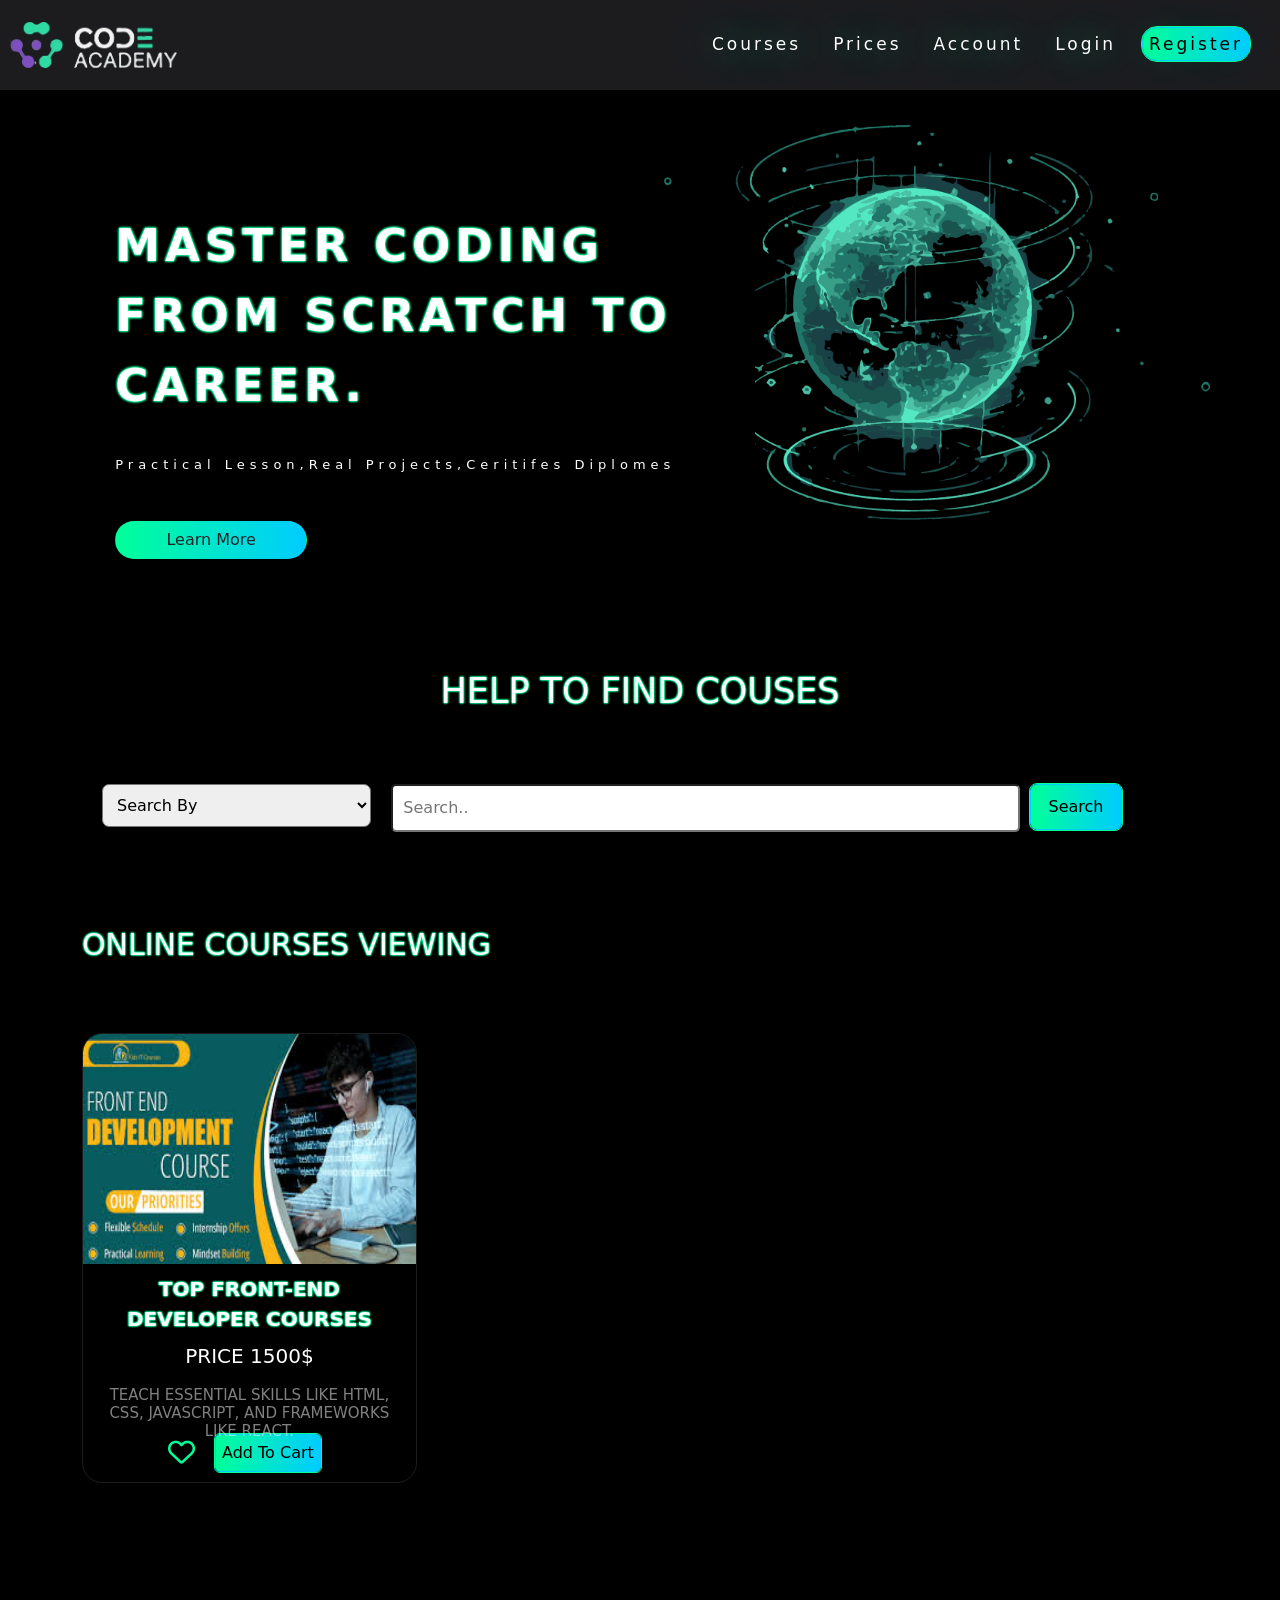
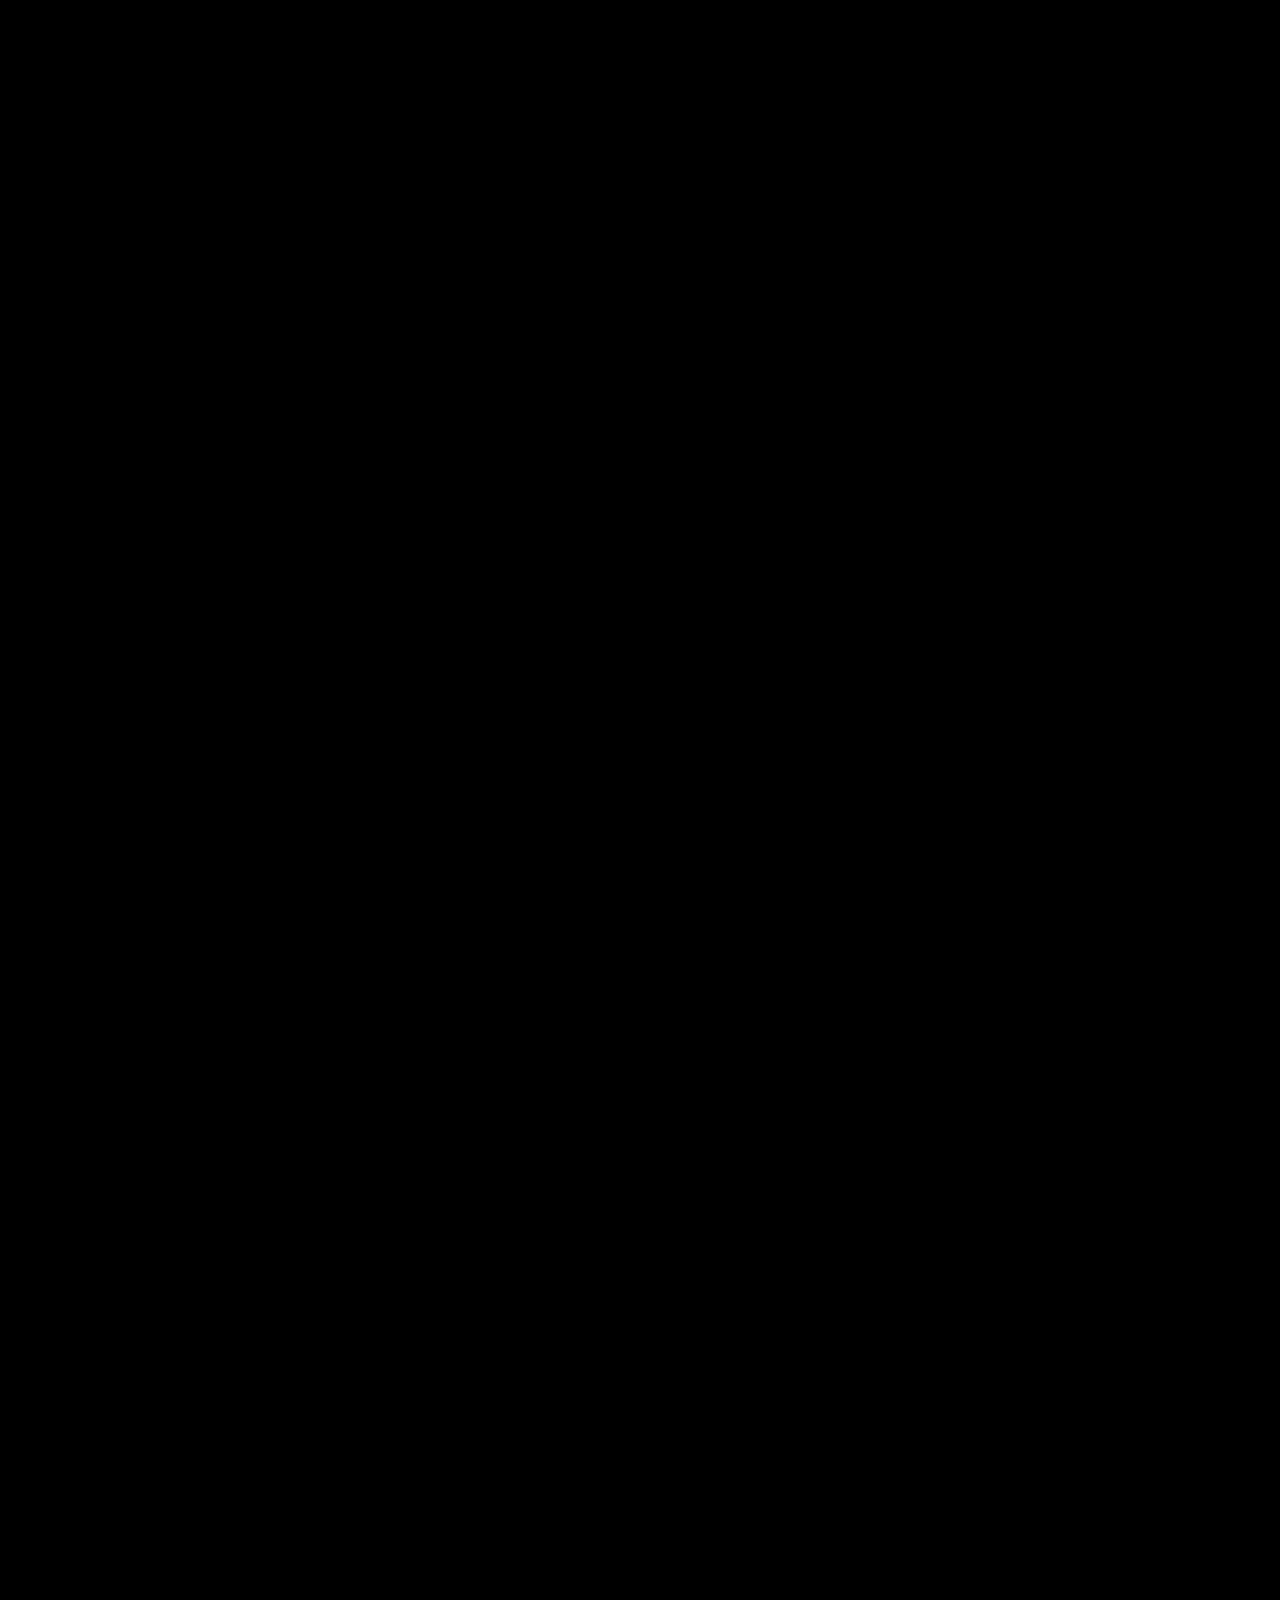
==== index.html @ b43f4950 "Add files via upload" ====
<!DOCTYPE html>
<html lang="en">

<head>
    <meta charset="UTF-8">
    <meta name="viewport" content="width=device-width, initial-scale=1.0">
    <link rel="stylesheet" href="css/index.css">
    <link rel="stylesheet" href="css/all.css" />

    <link href="https://cdn.jsdelivr.net/npm/bootstrap@5.3.3/dist/css/bootstrap.min.css" rel="stylesheet">
        <script src="https://cdn.jsdelivr.net/npm/bootstrap@5.3.3/dist/js/bootstrap.bundle.min.js"></script>

    <title>code academy home</title>

</head>

<body>

    <div class="header content">
        <nav class="nav-head">
            <div class="img-head"><a href="index.html" target="_blank"><img src="Asset 1@72x.png"
                        width="50%" /></a>
            </div>
            <div class="icon-login">
                                                <div id="courses"><a href="" target="_blank">courses</a></div>
                                <div id="prices"><a href="" target="_blank">prices</a></div>

                                <div id="acc"><a href="" target="_blank">account</a></div>

                <div id="in"><a href="login.html" target="_blank">Login</a></div>
                <div id="up"><a href="register12.html" target="_blank">Register</a></div>
                </div>


             


        </nav>



    </div>
    <section class="one">
        <div class="nav-sec">
            <div class="title-section">
                <p style="
        text-shadow: 0 0 2px #00ff99 ,
            0 0 3px #00ff99,  0 0 2px #00ff99 ,
                0 0 3px #00ff99 ;background-color: black;
    ">master coding
                    from scratch to career.</p>
                <h5
                    style="text-transform: capitalize;font-weight: 200;font-size: 13px;background-color: black;padding-top: 20px;">
                    <a class="link2"
                        style="text-underline-offset: 7px;color: white;background-color: black;text-decoration:dashed;"
                        href="" target="_blank"> practical lesson,real projects,ceritifes diplomes</a></h5>
            </div>
            <div class="btn learn rounded-5 ">Learn More</div>
        </div>
    </section>
    <section>

    <div class="container">
        <p style="      text-shadow: 0 0 2px #00ff99 ,
        0 0 2px #00ff99,  0 0 2px #00ff99 ,
            0 0 2px #00ff99 ;background-color: black;

" class="tit-nav"> help to find couses</p>
        <form action="">
            <div class="nav-two">

                <div class="chose">
                    <select id="sel" name="sel">
                                                    <option hidden value="all">search by </option>
                                                    <option value="name">search by course name</option>
                                                    <option value="price">search by price</option>
                                                    <option value="description">search by description</option>

                    </select>
                </div>
                <div class="inp">
                        <input type="text" id="sear" class="search" name="search" placeholder="Search..">
                </div>
                <button class="sea">search</button>
            </div>
    </div>
    </form>
            <div class="container">
            
                <p style="      text-shadow: 0 0 2px #00ff99 ,
                        0 0 2px #00ff99,  0 0 2px #00ff99 ,
                            0 0 2px #00ff99 ;background-color: black;
                
                " class="tit-nav2"> online courses viewing</p>
            
                <div class="parent">
                    <div class="course1">
                        <img class="img" src="img1 fr.jpg" alt="">
            
                        <div class="des">
                            <b style="padding-bottom: 50px;">Top front-end developer courses</b>
                            <h5 style="padding: 10px;">price 1500$</h5>
                            <h5 style="font-size: 15px;opacity: 0.5;">teach essential skills like HTML, CSS, JavaScript, and
                                frameworks like React. </h5>
                        </div>
                        <div class="add to">
                            <i class="fa-regular fa-heart"></i>
            
                            <button class="favorite">Add To Cart</button>
                        </div>
            
            
                    </div>
                    <!-- <div class="course2">
                                                    <img class="img" src="img2 ba.jpg" alt="">
            
                    <div class="des">
                        <b style="padding-bottom: 50px;"> top Back-End Developer courses</b>
                        <h5 style="padding: 10px;">price 1800$</h5>
                        <h5 style="font-size: 15px;opacity: 0.5;">
                        focus on server-side languages like Python, Go, Node.js, and .NET
                    </h5>
                    </div>
                                <div class="add to">
                                    <i class="fa-regular fa-heart"></i>
                                
                                    <button class="favorite">Add To Cart</button>
                                </div>
            
                    </div>
                <div class="course3">
                                                            <img class="img" src="img3 flu.jpg" alt="">
            
                <div class="des">
                    <b style="padding-bottom: 50px;">top Flutter courses</b>
                    <h5 style="padding: 10px;">price 2500$</h5>
                    <h5 style="font-size: 15px;opacity: 0.5;">Learn to build high-performance mobile apps with our free course on Flutter for beginners! </h5>
                </div>
                                <div class="add to">
                                    <i class="fa-regular fa-heart"></i>
                                
                                    <button class="favorite">Add To Cart</button>
                                </div>
            
                </div>
                <div class="course4">
                                                                    <img class="img" src="img4 se.jpg" alt="">
            
                <div class="des">
                    <b style="padding-bottom: 50px;">Cybersecurity courses</b>
                    <h5 style="padding: 10px;">price 3000$</h5>
                    <h5 style="font-size: 15px;opacity: 0.5;">Cybersecurity courses can help you learn network security, risk management, encryption techniques,
             </h5>
                </div>
                                <div class="add to">
                                    <i class="fa-regular fa-heart"></i>
                                
                                    <button class="favorite">Add To Cart</button>
                                </div>
            
                </div>
                <div class="course5">
                                                                            <img class="img" src="img5 ai.jpg" alt="">
            
                <div class="des">
                    <b style="padding-bottom: 50px;">AI Course Creator tool</b>
                    <h5 style="padding: 10px;">price 2500$</h5>
                    <h5 style="font-size: 15px;opacity: 0.5;">Create complete online courses with AI-generated lessons, quizzes, and visuals — ready to sell or publish anywhere.
                
             </h5>
                </div>
                                <div class="add to">
                                    <i class="fa-regular fa-heart"></i>
                                
                                    <button class="favorite">Add To Cart</button>
                                </div>
            
                </div>
                <div class="course6">
                                                                                    <img class="img" src="img6 data.jpg" alt="">
            
                <div class="des">
                    <b style="padding-bottom: 50px;">Top Data Analyst Course</b>
                    <h5 style="padding: 10px;">price 1200$</h5>
                    <h5 style="font-size: 15px;opacity: 0.5;">Get your Data Analytics career certificate with Grow with Google covering database management (SQL/NoSQL), API
             </h5>
                </div>
                                <div class="add to">
                                    <i class="fa-regular fa-heart"></i>
                                
                                    <button class="favorite">Add To Cart</button>
                                </div>
            
                </div>
                <div class="course7">
                                                                                            <img class="img" src="img7 fi.jpg" alt="">
            
                <div class="des">
                    <b style="padding-bottom: 50px;">Figma for UI and UX courses</b>
                    <h5 style="padding: 10px;">price 2400$</h5>
                    <h5 style="font-size: 15px;opacity: 0.5;">
                        Discover the fundamentals of design with articles that cover the core principles, tools, and techniques every designer
                    should know. 
                </h5>
                </div>
                                <div class="add to">
                                    <i class="fa-regular fa-heart"></i>
                                
                                    <button class="favorite">Add To Cart</button>
                                </div>
            
                </div>
                <div class="course8">
                                                                                                    <img class="img" src="img graghic.jpg" alt="">
            
                <div class="des">
                    <b style="padding-bottom: 50px;">Explore Graphic Design courses</b>
                    <h5 style="padding: 10px;">price 2000$</h5>
                    <h5 style="font-size: 15px;opacity: 0.5;">
                        Master graphic design with our courses. Learn to create impactful visual communication and designs. Start your journey
             </h5>
                </div>
                                <div class="add to">
                                    <i class="fa-regular fa-heart"></i>
                                
                                    <button class="favorite">Add To Cart</button>
                                </div>
            
                </div>
                <div class="course9">
                                                                                                            <img class="img" src="java img.jpg" alt="">
            
                <div class="des">
                    <b style="padding-bottom: 50px;">Top java courses</b>
                    <h5 style="padding: 10px;">price 3200$</h5>
                    <h5 style="font-size: 15px;opacity: 0.5;">Learn to code in Java — a robust programming language used to create software, web and mobile apps, and more.
             </h5>
                </div>
                                <div class="add to">
                                    <i class="fa-regular fa-heart"></i>
                                
                                    <button class="favorite">Add To Cart</button>
                                </div>
            
                </div> -->
            
                </div>
            </div>

</section>
    <script src="C:\Users\ZEUS CENTER\Documents\task120\js\home.js"></script>
    <script src="C:\Users\ZEUS CENTER\Documents\task120\js\help.js"></script>

</body>

</html>
---- css/index.css ----
* {
    box-sizing: border-box;
    padding: 0;
    margin: 0;
}

.one{
    background-color:#000000 ;
    background-image: url('Asset 1@72x.png');
    background-size: 60%;
overflow: hidden;

    background-position: center right;
    background-repeat: no-repeat;
        height: 70vh;
}
.container,section{
      background-color: rgb(0, 0, 0)
      
}
.container{
    width: 100%;
}
section {
    height: 300vh;}
input[type=text] {
    width: 100%;
    box-sizing: border-box;
    border-radius: 5px;
    font-size: 16px;
    background-color: white;
    background-position: 10px 10px;
    background-repeat: no-repeat;
    padding: 10px;
}
.nav-sec{
        display: flex;
            flex-flow: column nowrap;
            justify-content:center;
            align-items:left;
            height:300px;
            width: 50%;
          position: absolute;
          top: 30%;
          
          left:9%;
            background-color: #000000;
}
.nav-two{
            display: flex;
                flex-flow: row nowrap;
                padding: 20px;
                padding-top: 50px;
                justify-content: space-around;
                align-items: flex-start;
                width: 95%;
}
.chose{
    width: 30%;
            margin-right: 20px;
            border-radius: 7px;
}
.chose #sel,.sea,.search{
        text-transform: capitalize;
}
#sel{
    width: 100%;
                padding: 10px;

         
            border-radius: 7px;
}
#sel option{
        color: #ffffff;
    text-align: center;
    background-color: #000000;
}
.sea{
    width: 10%;
    padding: 10px;
        margin-left: 10px;
        text-transform: capitalize;
    border-radius: 7px;
        background: linear-gradient(90deg, #00ff99 0%, #00ccff 100%);
            color: #000000;
                border: 1px solid #00ccff;
                    outline: 1px solid #00ff99;

}
.sea:hover{
    color: #000000;
        background: linear-gradient(90deg, #ffffff 0%, #00ff99 100%);
}
.inp{
    width: 70%;
}
.tit-nav {
 text-align: center;
 padding-top: 35px;
 text-transform: uppercase;
    font-weight: 300;
                  width: 100%;
    font-size: 35px;
    color: white;
}
.tit-nav2 {
    text-align: left;
    padding-top: 70px;
    text-transform: uppercase;
    padding-bottom: 50px;
    font-weight: 300;
    width: 100%;
    font-size: 30px;
    color: white;
}

.title-section {
    color: white;
    background-color:black;
    text-transform: uppercase;
    font-weight:bold;

    line-height: 70px;
    letter-spacing: 5px;
    font-size: 45px;
            display: flex;
                flex-flow: column nowrap;
                justify-content: flex-end;
                align-items: left;
                height: 200px;
}
.title-section h5:hover{
    transform: scale(1.01);
}
.nav-head {
    background-color: #1c1c1f;
    width: 100%;
    padding: 10px;
    display: flex;
    align-items: center;
    flex-flow: row nowrap;
    height: 10%;
        box-shadow: (2px 2px 20px #00ff99);
    position: fixed;
    z-index: 57;
    top: 0;
    left: 0;
}

#in a,
#up a,
#log a,
#user,#acc a,#courses a,#prices a {
    text-decoration: none;
    font-size: 17px;
    letter-spacing: 3px;
    margin-right: 20px;
    text-transform: capitalize;
    color: #ffffff;
                        text-shadow: 0 0 2px #00ff99,
                                0 0 2px #00ff99, 0 0 2px #00ff99,
                                0 0 2px #00ff99;
}
#user{
        position: relative;
            animation-name: account;
            animation-delay: 0.5s;
            animation-play-state: running;
            animation-fill-mode: forwards;
            animation-direction: alternate;
            animation-iteration-count: infinite;
            animation-duration: 2s;
}
@keyframes account{
    0% {
        color: #ffffff;
        transform: scale(1);
    }

    100% {
        color:#00ff99;
        transform: scale(1.1);
    }}

.icon-login #in a,
.icon-login #up a ,.icon-login #acc a,.icon-login #courses a,
.icon-login #prices a{
    flex-basis: 10%;
                    text-shadow: 0 0 40px #00ff99;
    padding: 6px;
        border-radius: 15px;
    
}
#log a {
    flex-basis: 10%;
    padding: 6px;
    border-radius: 5px;
    border: 1px solid #00ccff;
    outline: 1px solid #00ff99;
    box-shadow: (2px 2px 20px #00ff99);

}

.icon-login #in a:hover,
.icon-login #up a,#log a,.icon-login #courses a:hover,.icon-login #prices a:hover,
.icon-login #acc a:hover{
    background: linear-gradient(90deg, #00ff99 0%, #00ccff 100%);
    color: #000000;
    border-radius: 15px;
        border: 1px solid #00ccff;
            outline: 1px solid #00ff99;
}

#log a:hover {
    border: 1px solid #00ccff;
    outline: 1px solid #00ff99;
}

.icon-login {
    display: flex;
    flex-flow: row nowrap;
    justify-content: right;
    text-decoration: none;
    align-items: center;
    flex-basis: 80%;
}
.img-head{
    position: relative;
    animation-name: logo;
    animation-delay: 10s;
    animation-fill-mode: forwards;
    animation-direction: alternate-reverse;
    animation-iteration-count: infinite;
    animation-duration: 15s;
    
    animation-timing-function: linear;
}
@keyframes logo{
    0% {
            left: 0px;
            top: 0px;
        }
                        50% {
                            left: 60px;
                            top: 0px;
                        }
    
        75% {
            left: -200px;
            top: 0px;
        }
                        100% {
                            left: 0px;
                            top: 0px;
                        }
    
        }
        .learn button{
            width: 100%;
            
        }

.learn{
    background: linear-gradient(90deg, #00ff99 0%, #00ccff 100%);
    color: #000000;
    width: 30%;
    margin-top: 40px;
    padding: 10px;
    border-radius: 30px;
}
.learn:hover {
    color:#000000;
        background: linear-gradient(90deg, #ffffff 0%, #00ff99 100%);
}
.con-1{
    margin-top: 70px;
}
.parent{
    display: flex;
    flex-flow: row wrap;
    justify-content: flex-start;
    align-items: flex-start;
    margin: auto;
    height: 200vh;
    width: 100%;
margin-top: 10px;
    background-color: rgb(0, 0, 0);
}
.course1,.course3,.course4,.course5,.course6,.course7,.course8,.course9,.course2{
    flex-basis: 30%;
    overflow: hidden;
    cursor: pointer;
    margin-right: 30px;
        border: 1px solid #1c1c1f;
        background-color: rgb(0, 0, 0);
    border-radius: 20px;
    height:450px;
}
.course1:hover,.course2:hover,.course3:hover,.course4:hover,.course5:hover,.course6:hover,.course7:hover,.course8:hover,.course9:hover{
transform: translatey(-10px);
        box-shadow: 0 4px 16px 0 #00ff99, 0 6px 20px 0 #00ccff;
}
.sall #num{
    color: #000000;
    background-color: #00ff99;
    border-radius:50px ;
    font-size: 13px;
    position: fixed;
    width: 1.2%;
    text-align: center;
    right: 135px;
    top: 5%;
}
.all{
width: 450%;
position: absolute;
top:150%;
padding: 10px;
display: none;
flex-flow: column nowrap;
justify-content: space-between;
align-items: center;
height: 1500%;
border-radius: 20px;
animation-name: border;
    animation-delay: 0.5s;
    animation-duration: 5s;
    animation-timing-function: linear;
    animation-direction: alternate-reverse;
    animation-fill-mode: forwards;
    animation-iteration-count: infinite;
right:-100px;

                    background-color: #1c1c1f;}
                 
@keyframes border {
    0%{border-top: 1px solid #00ccff;transform: scale(1.01);
        outline: 1px solid #00ff99;}
    25%{border-left: 1px solid #00ccff;transform: scale(1.01);
        outline: 1px solid #00ff99;}
    50%{border-bottom: 1px solid #00ccff;
        outline: 1px solid #00ff99;}
    75%{border-right: 1px solid #00ccff;
        outline: 1px solid #00ff99;}
    100%{border-top: 1px solid #00ccff;
        outline: 1px solid #00ff99;}
}
.all.show{
    display: flex;
}
.all a {
    color: #000;
    margin: 20px 15px;
    padding:7px;
    border-radius: 20px;
            background: linear-gradient(90deg, #00ff99 0%, #00ccff 100%);    color: #000000;
    text-align: center;
    text-decoration: none;
}
.all a:hover {
    color: #000;
    background: linear-gradient(90deg, #ffffff 0%,#00ff99  100%);
}
.sall {
    width: 5%;
    padding: 5px;
    position: relative;
}
.img{
    width: 100%;
    height: 230px;
}

.course1 .des,.course2 .des,
.course3 .des,.course4 .des,.course5 .des,.course6 .des,.course7 .des,.course8 .des,.course9 .des{
    font-size: 20px;
    padding: 10px;
    padding-top: 10px;
    height: 160px;
    background: none;
    text-align: center;
        text-transform: uppercase;
    color: rgb(255, 255, 255);
}
.des b{
    text-shadow: 0 0 2px #00ff99,
            0 0 2px #00ff99, 0 0 2px #00ff99,
            0 0 2px #00ff99
}
.add{
    display: flex;
    flex-flow: row;
    justify-content: center;
    align-items: center;
}
.add .favorite {
    padding: 6px;
        background: linear-gradient(90deg, #00ff99 0%, #00ccff 100%);
            color: #000000;
            border-radius: 5px;
            margin: 10px;
            border: 1px solid #00ccff;
            outline: 1px solid #00ff99;
}
.add .favorite:hover {
    color: #000;
        background: linear-gradient(90deg, #ffffff 0%, #00ff99 100%);
    border: 1px solid #00ccff;
    outline: 1px solid #00ff99;
}
.heart,.fa-regular {
    font-size: 27px;
    margin-right: 10px;
    cursor: pointer;
    transition: 0.1s linear;
        color: #00ff99;
}

.heart.active {
    color: #00ff99;
    transform: scale(1.1);

}
.fa-shopping-cart{
        font-size: 20px;
            text-shadow: 0 0 2px #00ff99,
                    0 0 2px #00ff99, 0 0 2px #00ff99,
                    0 0 2px #00ff99;
                    color: white;
            cursor: pointer;
}

.tit-1,
.tit-pr {
        width: 40%;
                            color: #ffffff;
                        background-color: rgb(0, 0, 0);
            height:50%;
}
.tit-pr{
    align-content:flex-start;
    white-space: wrap;
}
.tit-1{
        align-content: flex-start;
}

.incres {
    width: 100%;
        display: flex;
            flex-flow: row nowrap;
            height: fit-content;
                                background-color: rgb(0, 0, 0);
            justify-content: start;
            align-items: center;
}
.incres p{
                        color: #ffffff;
                            width: 10%;
                            margin-top: 20px;
                            text-align: center;
}
.ui{
    width: 100%;
        display: flex;
        height:fit-content;
                        border: 1px solid black;
        border-radius: 10px;
        flex-flow: row wrap;
        background-color: #000;
        
        margin-bottom: 10px;
        justify-content: space-around;
        align-items: center;
}
.ux{
            width: 100%;
                display: flex;
                height: fit-content;
                    background-color: #1c1c1f;
                flex-flow: row wrap;
                        overflow-y: scroll;
                justify-content: center;
                align-items: center;
}
.ux::-webkit-scrollbar-thumb,.ux::-webkit-scrollbar{
    background-color: #000;
    width: 12px;
}
.min,.plus{
    width: 10%;
    margin: 10px;
                color: #ffffff;
                    border-radius: 5px;
                    height: 10%;
                        border: 1px solid #00ccff;
                            outline: 1px solid #00ff99;
}
.min:hover,
.plus:hover {
            background: linear-gradient(90deg, #00ff99 0%, #00ccff 100%);
                color: #000000;
        cursor: pointer;
}
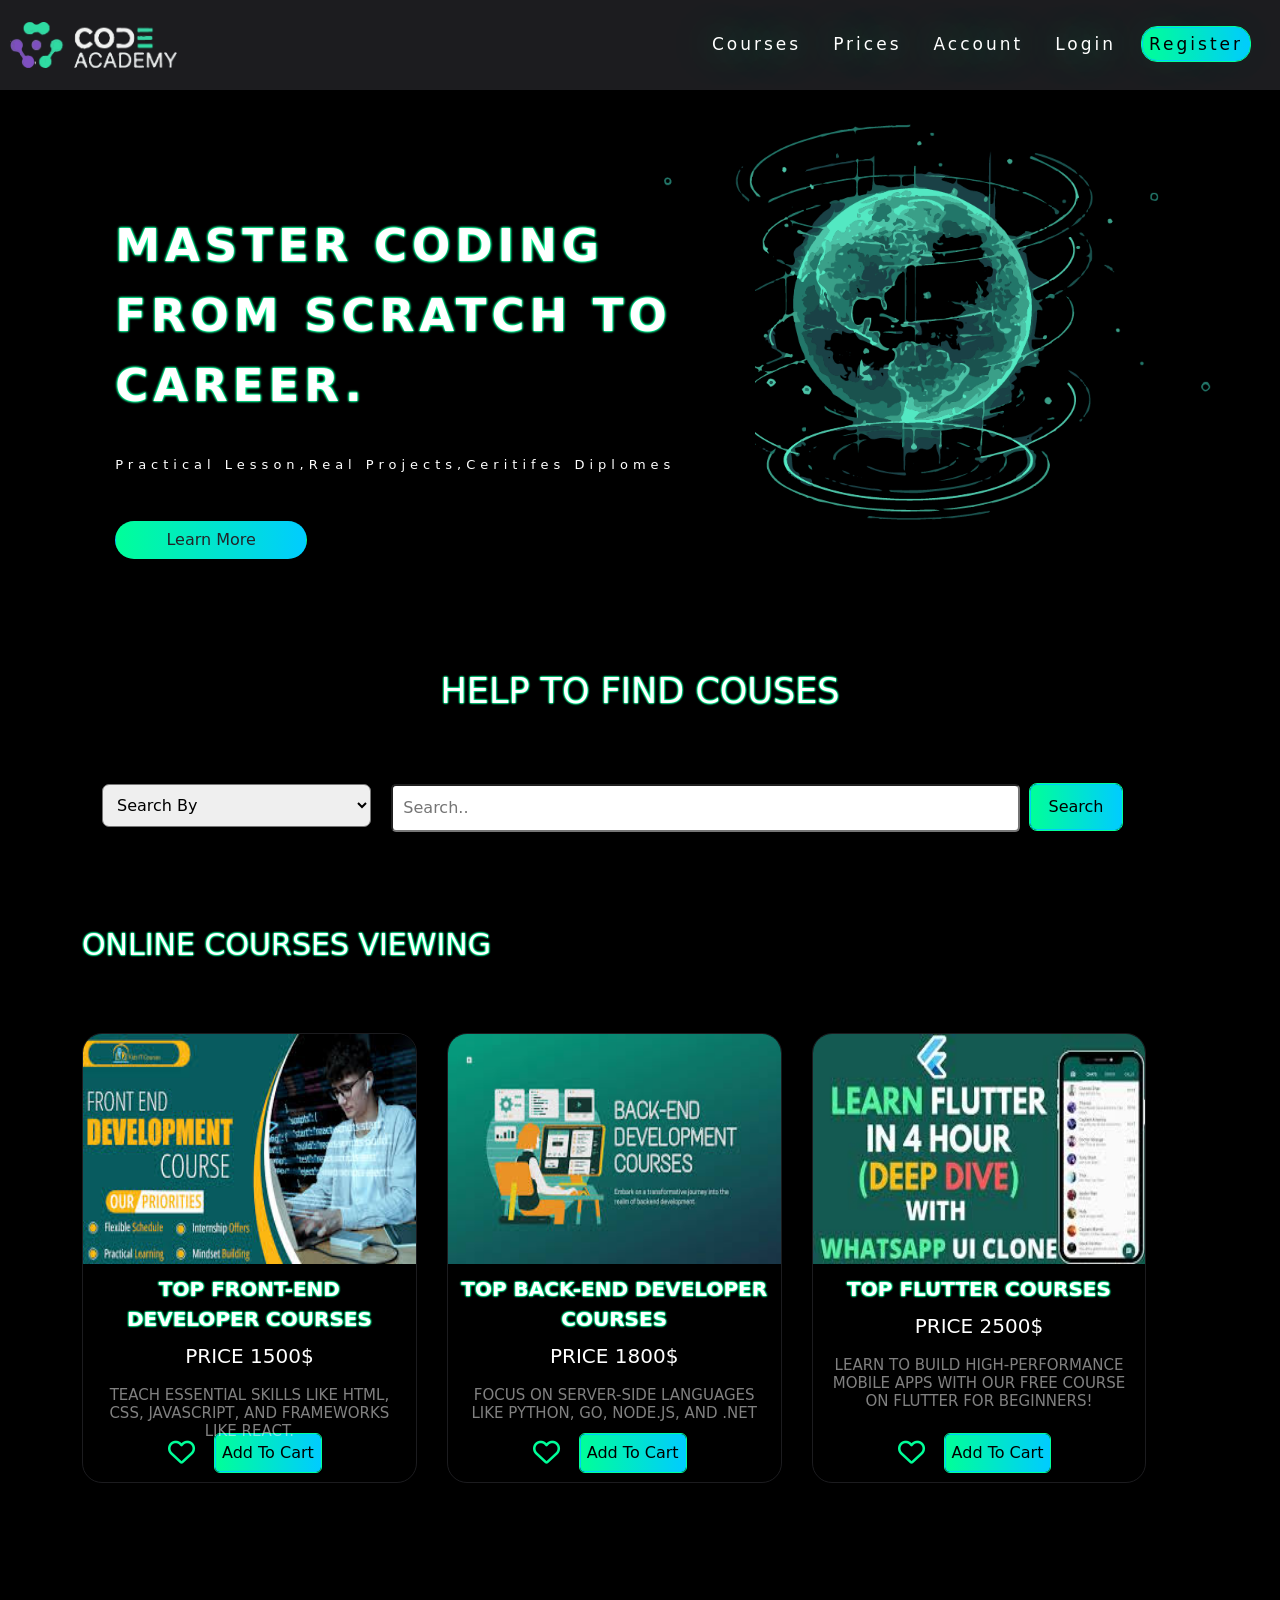
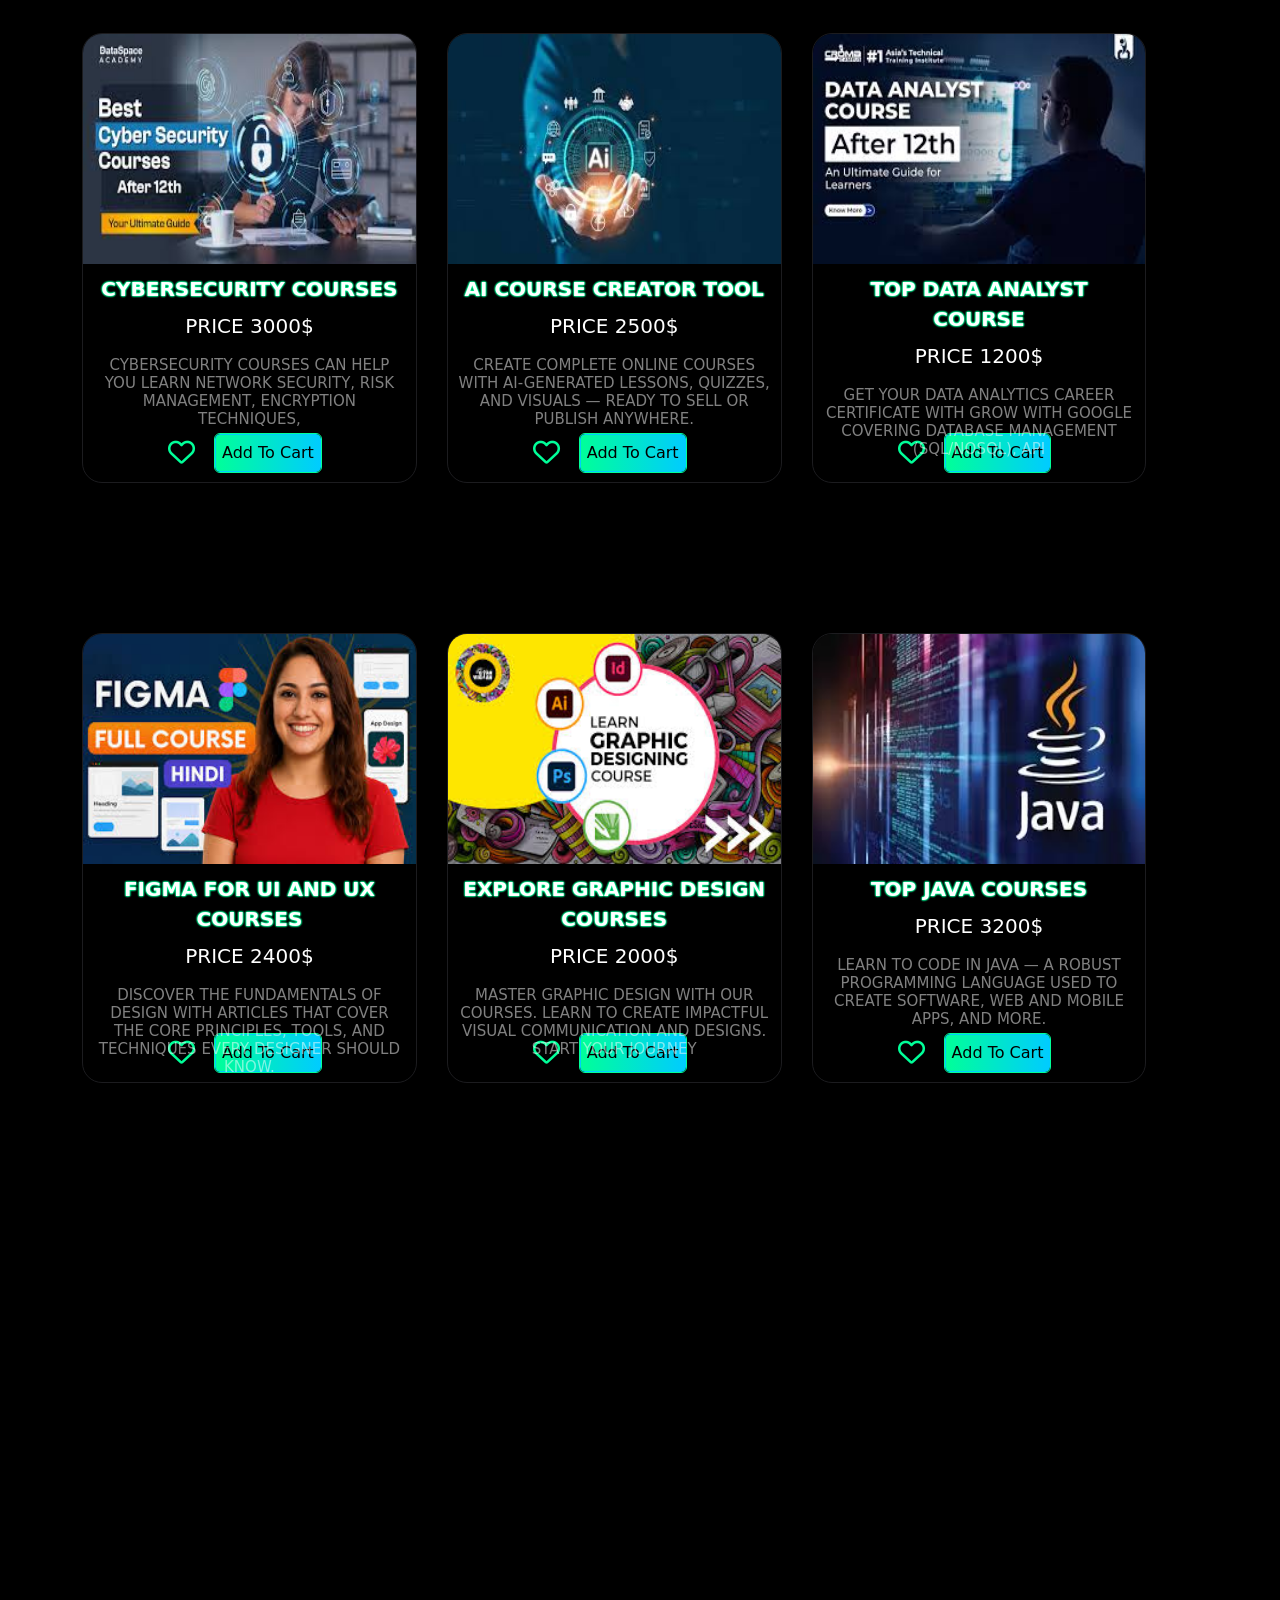
==== commit 879e127b: "Add files via upload" ====
--- a/index.html
+++ b/index.html
@@ -111,7 +111,7 @@
             
             
                     </div>
-                    <!-- <div class="course2">
+                    <div class="course2">
                                                     <img class="img" src="img2 ba.jpg" alt="">
             
                     <div class="des">
@@ -242,13 +242,13 @@
                                     <button class="favorite">Add To Cart</button>
                                 </div>
             
-                </div> -->
+                </div>
             
                 </div>
             </div>
 
 </section>
-    <script src="C:\Users\ZEUS CENTER\Documents\task120\js\home.js"></script>
+    <script src="C:\Users\ZEUS CENTER\Documents\task120\js\index.js"></script>
     <script src="C:\Users\ZEUS CENTER\Documents\task120\js\help.js"></script>
 
 </body>
